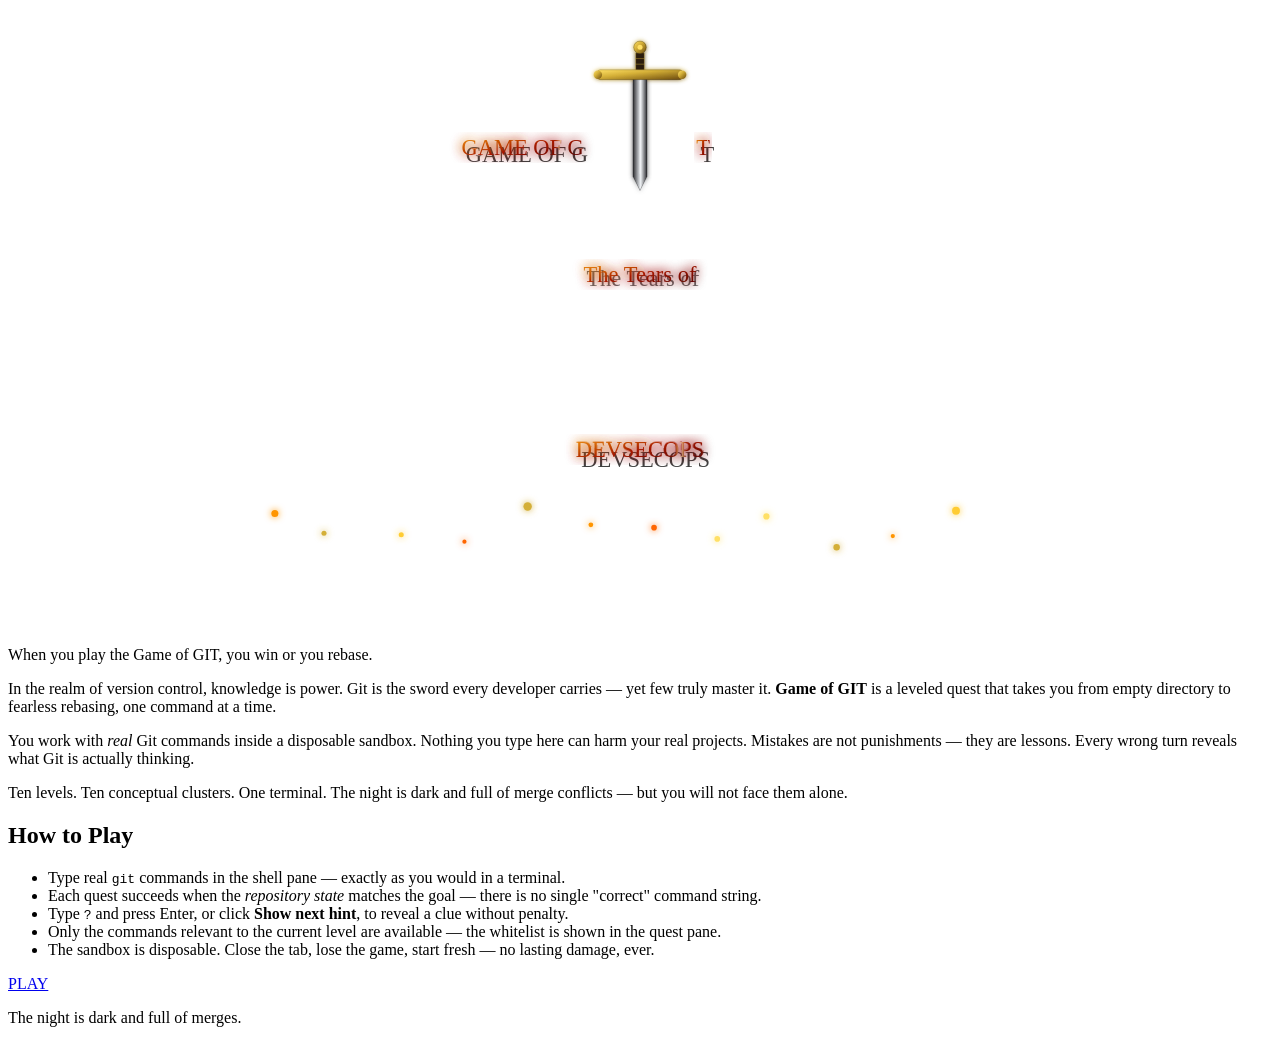
==== gameofgit/web/static/index.html @ 9c35bd3f "feat(web): GoT-style three-tier logo with sword; framed play screen - Rename to "Game of GIT: The Te" ====
<!DOCTYPE html>
<html lang="en">
<head>
    <meta charset="UTF-8">
    <meta name="viewport" content="width=device-width, initial-scale=1.0">
    <title>Game of GIT: The Tears of DevSecOps</title>
    <link href="https://fonts.googleapis.com/css2?family=Cinzel:wght@400;700;900&family=EB+Garamond:ital,wght@0,400;0,600;1,400&display=swap" rel="stylesheet">
    <link rel="stylesheet" href="/static/style.css">
</head>
<body class="home-page">

    <!-- ===================== ANIMATED LOGO ===================== -->
    <header class="hero">
        <div class="logo-container">
            <svg class="logo-svg" viewBox="0 0 900 440" xmlns="http://www.w3.org/2000/svg"
                 aria-label="Game of GIT: The Tears of DevSecOps">
                <defs>
                    <!-- Fire gradient: gold → amber → deep crimson -->
                    <linearGradient id="fireGrad" x1="0%" y1="0%" x2="100%" y2="100%">
                        <stop offset="0%"   stop-color="#ffe066"/>
                        <stop offset="30%"  stop-color="#d4af37"/>
                        <stop offset="65%"  stop-color="#c0392b"/>
                        <stop offset="100%" stop-color="#6b0000"/>
                    </linearGradient>

                    <!-- Animated gradient that shifts over time -->
                    <linearGradient id="fireGradAnim" x1="0%" y1="0%" x2="100%" y2="100%">
                        <stop offset="0%"   stop-color="#ffe066">
                            <animate attributeName="stop-color"
                                values="#ffe066;#ff9500;#d4af37;#ffe066"
                                dur="3s" repeatCount="indefinite"/>
                        </stop>
                        <stop offset="50%"  stop-color="#d4af37">
                            <animate attributeName="stop-color"
                                values="#d4af37;#8b0000;#ff6600;#d4af37"
                                dur="3s" repeatCount="indefinite"/>
                        </stop>
                        <stop offset="100%" stop-color="#6b0000">
                            <animate attributeName="stop-color"
                                values="#6b0000;#3d0000;#8b0000;#6b0000"
                                dur="3s" repeatCount="indefinite"/>
                        </stop>
                    </linearGradient>

                    <!-- Steel gradient for the sword blade -->
                    <linearGradient id="steelGrad" x1="0%" y1="0%" x2="100%" y2="0%">
                        <stop offset="0%"   stop-color="#2a2a2e"/>
                        <stop offset="45%"  stop-color="#cfd2d6"/>
                        <stop offset="55%"  stop-color="#eef1f4"/>
                        <stop offset="100%" stop-color="#2a2a2e"/>
                    </linearGradient>

                    <!-- Gold gradient for the crossguard and pommel -->
                    <linearGradient id="goldHiltGrad" x1="0%" y1="0%" x2="100%" y2="100%">
                        <stop offset="0%"   stop-color="#ffe066"/>
                        <stop offset="40%"  stop-color="#d4af37"/>
                        <stop offset="100%" stop-color="#6b4a0d"/>
                    </linearGradient>

                    <!-- Gold sweep gradient for shimmer (moves across text) -->
                    <linearGradient id="sheenGrad" x1="-50%" y1="0%" x2="50%" y2="0%">
                        <stop offset="0%"   stop-color="rgba(255,224,102,0)"/>
                        <stop offset="45%"  stop-color="rgba(255,224,102,0)"/>
                        <stop offset="50%"  stop-color="rgba(255,255,220,0.85)"/>
                        <stop offset="55%"  stop-color="rgba(255,224,102,0)"/>
                        <stop offset="100%" stop-color="rgba(255,224,102,0)"/>
                        <animate attributeName="x1" values="-50%;150%;-50%" dur="6s" repeatCount="indefinite"/>
                        <animate attributeName="x2" values="50%;250%;50%"   dur="6s" repeatCount="indefinite"/>
                    </linearGradient>

                    <!-- Heat-shimmer displacement filter -->
                    <filter id="heatShimmer" x="-5%" y="-5%" width="110%" height="110%">
                        <feTurbulence type="fractalNoise" baseFrequency="0.02 0.08"
                            numOctaves="2" seed="5" result="noise">
                            <animate attributeName="seed"
                                values="5;8;12;6;5" dur="4s" repeatCount="indefinite"/>
                        </feTurbulence>
                        <feDisplacementMap in="SourceGraphic" in2="noise"
                            scale="3" xChannelSelector="R" yChannelSelector="G"/>
                    </filter>

                    <!-- Glow filter -->
                    <filter id="glow" x="-10%" y="-10%" width="120%" height="120%">
                        <feGaussianBlur stdDeviation="4" result="blur"/>
                        <feMerge>
                            <feMergeNode in="blur"/>
                            <feMergeNode in="blur"/>
                            <feMergeNode in="SourceGraphic"/>
                        </feMerge>
                    </filter>

                    <!-- Strong glow for ember layer -->
                    <filter id="emberGlow" x="-20%" y="-20%" width="140%" height="140%">
                        <feGaussianBlur stdDeviation="2.5" result="blur"/>
                        <feMerge>
                            <feMergeNode in="blur"/>
                            <feMergeNode in="SourceGraphic"/>
                        </feMerge>
                    </filter>

                    <!-- Subtle glow for the sword blade (cold steel glint) -->
                    <filter id="bladeGlint" x="-20%" y="-20%" width="140%" height="140%">
                        <feGaussianBlur stdDeviation="1.5" result="blur"/>
                        <feMerge>
                            <feMergeNode in="blur"/>
                            <feMergeNode in="SourceGraphic"/>
                        </feMerge>
                    </filter>
                </defs>

                <!-- ================ TIER 1: "GAME OF GIT" (with sword replacing I) ================ -->
                <!-- Left half: "GAME OF G" -->
                <text x="450" y="105" text-anchor="end" dx="-40"
                      class="logo-tier-1 logo-shadow"
                      fill="rgba(0,0,0,0.75)"
                      transform="translate(3,5)">GAME OF G</text>
                <text x="450" y="105" text-anchor="end" dx="-40"
                      class="logo-tier-1"
                      fill="url(#fireGradAnim)"
                      filter="url(#glow)">GAME OF G</text>

                <!-- Right half: "T" — placed just right of the sword -->
                <text x="450" y="105" text-anchor="start" dx="40"
                      class="logo-tier-1 logo-shadow"
                      fill="rgba(0,0,0,0.75)"
                      transform="translate(3,5)">T</text>
                <text x="450" y="105" text-anchor="start" dx="40"
                      class="logo-tier-1"
                      fill="url(#fireGradAnim)"
                      filter="url(#glow)">T</text>

                <!-- Sword: stands where the "I" of "GIT" belongs. -->
                <!-- Coordinate system: center ≈ (450, ~70). Sword is ~110px tall. -->
                <g class="sword" transform="translate(450, 70)" filter="url(#bladeGlint)">
                    <!-- Blade (tip pointing down, tapering slightly) -->
                    <path d="M -5 -20 L -5 50 L 0 60 L 5 50 L 5 -20 Z"
                          fill="url(#steelGrad)"
                          stroke="rgba(0,0,0,0.4)" stroke-width="0.5"/>
                    <!-- Fuller (center groove highlight) -->
                    <line x1="0" y1="-18" x2="0" y2="48"
                          stroke="rgba(255,255,255,0.35)" stroke-width="0.8"/>
                    <!-- Crossguard -->
                    <rect x="-30" y="-26" width="60" height="7" rx="1.5"
                          fill="url(#goldHiltGrad)"
                          stroke="rgba(0,0,0,0.3)" stroke-width="0.5"/>
                    <!-- Crossguard tips -->
                    <circle cx="-30" cy="-22.5" r="3" fill="url(#goldHiltGrad)"/>
                    <circle cx="30"  cy="-22.5" r="3" fill="url(#goldHiltGrad)"/>
                    <!-- Grip -->
                    <rect x="-3" y="-38" width="6" height="12" fill="#2b1d0f"
                          stroke="rgba(212,175,55,0.5)" stroke-width="0.4"/>
                    <!-- Grip wrap detail -->
                    <line x1="-3" y1="-34" x2="3" y2="-34" stroke="rgba(212,175,55,0.6)" stroke-width="0.5"/>
                    <line x1="-3" y1="-30" x2="3" y2="-30" stroke="rgba(212,175,55,0.6)" stroke-width="0.5"/>
                    <!-- Pommel -->
                    <circle cx="0" cy="-42" r="4.5" fill="url(#goldHiltGrad)"
                            stroke="rgba(0,0,0,0.4)" stroke-width="0.5"/>
                    <circle cx="0" cy="-42" r="1.8" fill="#ffe066">
                        <animate attributeName="opacity" values="0.7;1;0.7" dur="2.5s" repeatCount="indefinite"/>
                    </circle>
                </g>

                <!-- Shimmer sweep over tier 1 (metallic sheen moving across text) -->
                <text x="450" y="105" text-anchor="end" dx="-40"
                      class="logo-tier-1"
                      fill="url(#sheenGrad)"
                      opacity="0.9">GAME OF G</text>
                <text x="450" y="105" text-anchor="start" dx="40"
                      class="logo-tier-1"
                      fill="url(#sheenGrad)"
                      opacity="0.9">T</text>

                <!-- ================ TIER 2: small italic subtitle ================ -->
                <text x="450" y="195" text-anchor="middle"
                      class="logo-tier-2 logo-shadow"
                      fill="rgba(0,0,0,0.6)"
                      transform="translate(2,3)">The Tears of</text>
                <text x="450" y="195" text-anchor="middle"
                      class="logo-tier-2"
                      fill="url(#fireGradAnim)"
                      filter="url(#glow)">The Tears of</text>

                <!-- ================ TIER 3: "DEVSECOPS" — the weighted base ================ -->
                <text x="450" y="320" text-anchor="middle"
                      class="logo-tier-3 logo-shadow"
                      fill="rgba(0,0,0,0.75)"
                      transform="translate(4,7)">DEVSECOPS</text>

                <!-- Heat-shimmer copy behind -->
                <text x="450" y="320" text-anchor="middle"
                      class="logo-tier-3 logo-shimmer"
                      fill="url(#fireGradAnim)"
                      filter="url(#heatShimmer)"
                      opacity="0.35">DEVSECOPS</text>

                <text x="450" y="320" text-anchor="middle"
                      class="logo-tier-3"
                      fill="url(#fireGradAnim)"
                      filter="url(#glow)">DEVSECOPS</text>

                <!-- Shimmer sweep over tier 3 -->
                <text x="450" y="320" text-anchor="middle"
                      class="logo-tier-3"
                      fill="url(#sheenGrad)"
                      opacity="0.9">DEVSECOPS</text>

                <!-- Decorative rules above and below the subtitle -->
                <line x1="180" y1="170" x2="720" y2="170"
                      stroke="url(#fireGrad)" stroke-width="1" opacity="0.5"
                      class="logo-rule"/>
                <line x1="180" y1="220" x2="720" y2="220"
                      stroke="url(#fireGrad)" stroke-width="1" opacity="0.5"
                      class="logo-rule"/>

                <!-- Ember particles (rising from the bottom of DEVSECOPS) -->
                <g class="embers" filter="url(#emberGlow)">
                    <circle class="ember ember-1"  cx="190" cy="360" r="2.5" fill="#ff9500"/>
                    <circle class="ember ember-2"  cx="280" cy="375" r="1.8" fill="#ffcc33"/>
                    <circle class="ember ember-3"  cx="370" cy="355" r="3"   fill="#d4af37"/>
                    <circle class="ember ember-4"  cx="460" cy="370" r="2"   fill="#ff6600"/>
                    <circle class="ember ember-5"  cx="540" cy="362" r="2.2" fill="#ffe066"/>
                    <circle class="ember ember-6"  cx="630" cy="376" r="1.5" fill="#ff9500"/>
                    <circle class="ember ember-7"  cx="225" cy="374" r="1.8" fill="#d4af37"/>
                    <circle class="ember ember-8"  cx="675" cy="358" r="2.8" fill="#ffcc33"/>
                    <circle class="ember ember-9"  cx="325" cy="380" r="1.5" fill="#ff6600"/>
                    <circle class="ember ember-10" cx="505" cy="378" r="2"   fill="#ffe066"/>
                    <circle class="ember ember-11" cx="415" cy="368" r="1.7" fill="#ff9500"/>
                    <circle class="ember ember-12" cx="590" cy="384" r="2.3" fill="#d4af37"/>
                </g>
            </svg>
        </div>

        <p class="tagline">When you play the Game of GIT, you win or you rebase.</p>
    </header>

    <!-- ===================== DESCRIPTION ===================== -->
    <main>
        <section class="description">
            <p>
                In the realm of version control, knowledge is power. Git is the sword every
                developer carries — yet few truly master it. <strong>Game of GIT</strong> is
                a leveled quest that takes you from empty directory to fearless
                rebasing, one command at a time.
            </p>
            <p>
                You work with <em>real</em> Git commands inside a disposable sandbox.
                Nothing you type here can harm your real projects. Mistakes are not
                punishments — they are lessons. Every wrong turn reveals what Git
                is actually thinking.
            </p>
            <p>
                Ten levels. Ten conceptual clusters. One terminal. The night is dark
                and full of merge conflicts — but you will not face them alone.
            </p>
        </section>

        <!-- ===================== HOW TO PLAY ===================== -->
        <section class="how-to-play">
            <h2>How to Play</h2>
            <ul>
                <li>Type real <code>git</code> commands in the shell pane — exactly as
                    you would in a terminal.</li>
                <li>Each quest succeeds when the <em>repository state</em> matches the
                    goal — there is no single "correct" command string.</li>
                <li>Type <code>?</code> and press Enter, or click <strong>Show next
                    hint</strong>, to reveal a clue without penalty.</li>
                <li>Only the commands relevant to the current level are available —
                    the whitelist is shown in the quest pane.</li>
                <li>The sandbox is disposable. Close the tab, lose the game, start fresh —
                    no lasting damage, ever.</li>
            </ul>
        </section>

        <!-- ===================== PLAY BUTTON ===================== -->
        <div class="play-button-wrap">
            <a href="/play" class="play-button">PLAY</a>
        </div>

        <!-- ===================== FOOTER ===================== -->
        <footer class="site-footer">
            <p>The night is dark and full of merges.</p>
        </footer>
    </main>

</body>
</html>
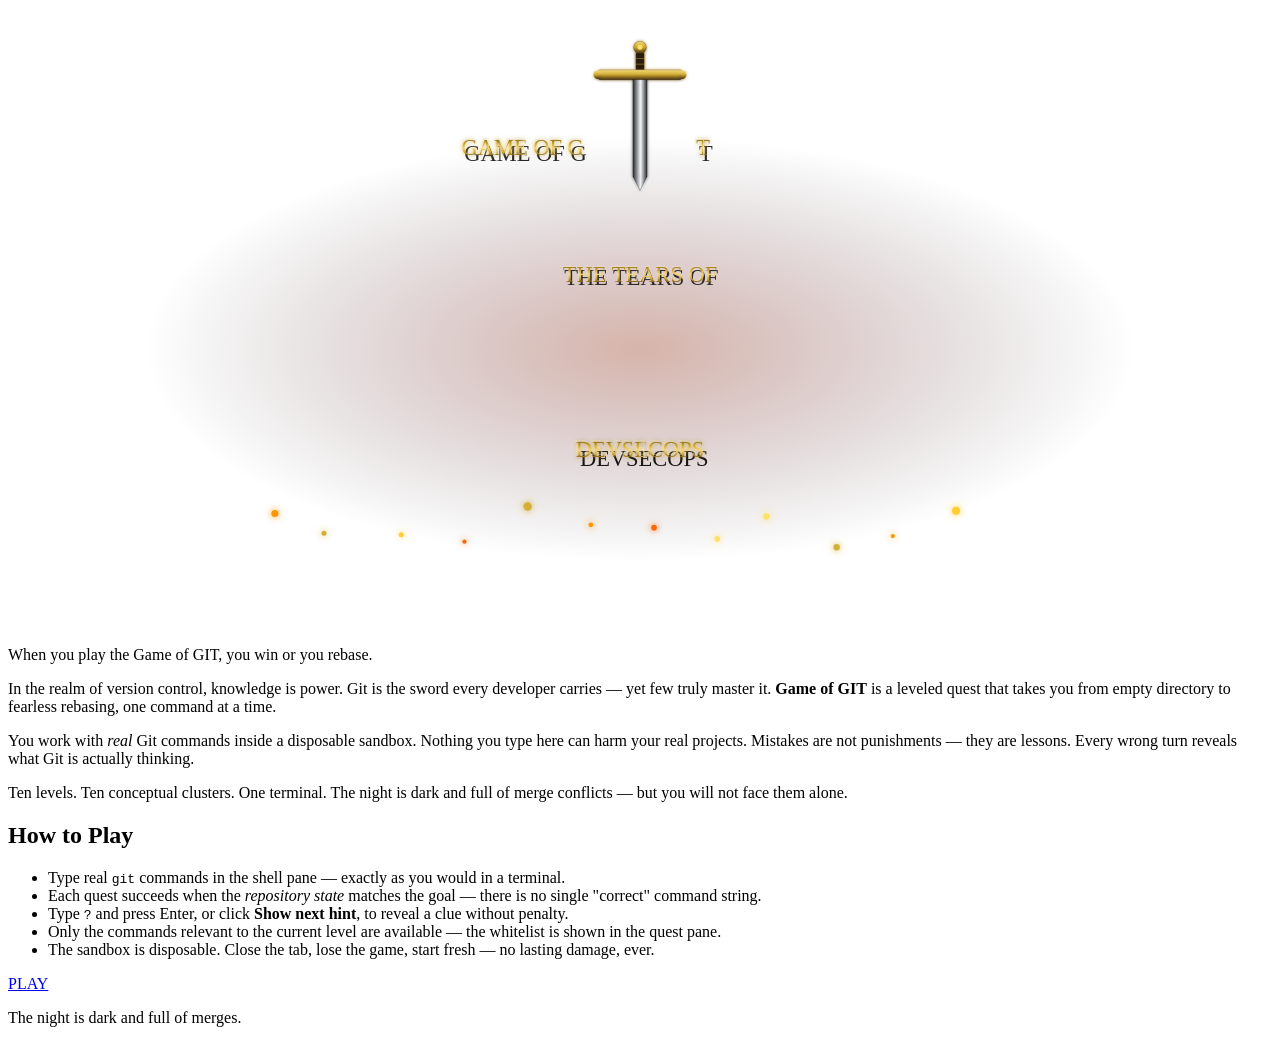
==== commit f9272a59: "feat(web): /exit command, embossed GoT logo, no-cache for dev edits - Shell intercepts /exit before " ====
--- a/gameofgit/web/static/index.html
+++ b/gameofgit/web/static/index.html
@@ -5,7 +5,7 @@
     <meta name="viewport" content="width=device-width, initial-scale=1.0">
     <title>Game of GIT: The Tears of DevSecOps</title>
     <link href="https://fonts.googleapis.com/css2?family=Cinzel:wght@400;700;900&family=EB+Garamond:ital,wght@0,400;0,600;1,400&display=swap" rel="stylesheet">
-    <link rel="stylesheet" href="/static/style.css">
+    <link rel="stylesheet" href="/static/style.css?v=3">
 </head>
 <body class="home-page">
 
@@ -15,31 +15,23 @@
             <svg class="logo-svg" viewBox="0 0 900 440" xmlns="http://www.w3.org/2000/svg"
                  aria-label="Game of GIT: The Tears of DevSecOps">
                 <defs>
-                    <!-- Fire gradient: gold → amber → deep crimson -->
-                    <linearGradient id="fireGrad" x1="0%" y1="0%" x2="100%" y2="100%">
-                        <stop offset="0%"   stop-color="#ffe066"/>
-                        <stop offset="30%"  stop-color="#d4af37"/>
-                        <stop offset="65%"  stop-color="#c0392b"/>
-                        <stop offset="100%" stop-color="#6b0000"/>
-                    </linearGradient>
-
-                    <!-- Animated gradient that shifts over time -->
-                    <linearGradient id="fireGradAnim" x1="0%" y1="0%" x2="100%" y2="100%">
-                        <stop offset="0%"   stop-color="#ffe066">
-                            <animate attributeName="stop-color"
-                                values="#ffe066;#ff9500;#d4af37;#ffe066"
-                                dur="3s" repeatCount="indefinite"/>
-                        </stop>
-                        <stop offset="50%"  stop-color="#d4af37">
-                            <animate attributeName="stop-color"
-                                values="#d4af37;#8b0000;#ff6600;#d4af37"
-                                dur="3s" repeatCount="indefinite"/>
-                        </stop>
-                        <stop offset="100%" stop-color="#6b0000">
-                            <animate attributeName="stop-color"
-                                values="#6b0000;#3d0000;#8b0000;#6b0000"
-                                dur="3s" repeatCount="indefinite"/>
-                        </stop>
+                    <!-- GoT-style embossed metal gradient (vertical: dark → bright → dark).
+                         Simulates directional light striking carved metal. Static, not animated. -->
+                    <linearGradient id="embossGrad" x1="0%" y1="0%" x2="0%" y2="100%">
+                        <stop offset="0%"   stop-color="#6b4a0d"/>
+                        <stop offset="15%"  stop-color="#8b6914"/>
+                        <stop offset="35%"  stop-color="#d4af37"/>
+                        <stop offset="50%"  stop-color="#f4d77e"/>
+                        <stop offset="65%"  stop-color="#d4af37"/>
+                        <stop offset="85%"  stop-color="#6b4a0d"/>
+                        <stop offset="100%" stop-color="#3a2605"/>
+                    </linearGradient>
+
+                    <!-- Fire gradient for decorative rules only -->
+                    <linearGradient id="fireGrad" x1="0%" y1="0%" x2="100%" y2="0%">
+                        <stop offset="0%"   stop-color="rgba(212,175,55,0)"/>
+                        <stop offset="50%"  stop-color="#d4af37"/>
+                        <stop offset="100%" stop-color="rgba(212,175,55,0)"/>
                     </linearGradient>
 
                     <!-- Steel gradient for the sword blade -->
@@ -50,46 +42,41 @@
                         <stop offset="100%" stop-color="#2a2a2e"/>
                     </linearGradient>
 
-                    <!-- Gold gradient for the crossguard and pommel -->
-                    <linearGradient id="goldHiltGrad" x1="0%" y1="0%" x2="100%" y2="100%">
-                        <stop offset="0%"   stop-color="#ffe066"/>
-                        <stop offset="40%"  stop-color="#d4af37"/>
-                        <stop offset="100%" stop-color="#6b4a0d"/>
-                    </linearGradient>
-
-                    <!-- Gold sweep gradient for shimmer (moves across text) -->
+                    <!-- Gold gradient for the crossguard and pommel (vertical emboss) -->
+                    <linearGradient id="goldHiltGrad" x1="0%" y1="0%" x2="0%" y2="100%">
+                        <stop offset="0%"   stop-color="#f4d77e"/>
+                        <stop offset="45%"  stop-color="#d4af37"/>
+                        <stop offset="100%" stop-color="#4a3208"/>
+                    </linearGradient>
+
+                    <!-- Gold sheen sweep — slow specular glint across the text -->
                     <linearGradient id="sheenGrad" x1="-50%" y1="0%" x2="50%" y2="0%">
-                        <stop offset="0%"   stop-color="rgba(255,224,102,0)"/>
-                        <stop offset="45%"  stop-color="rgba(255,224,102,0)"/>
-                        <stop offset="50%"  stop-color="rgba(255,255,220,0.85)"/>
-                        <stop offset="55%"  stop-color="rgba(255,224,102,0)"/>
-                        <stop offset="100%" stop-color="rgba(255,224,102,0)"/>
-                        <animate attributeName="x1" values="-50%;150%;-50%" dur="6s" repeatCount="indefinite"/>
-                        <animate attributeName="x2" values="50%;250%;50%"   dur="6s" repeatCount="indefinite"/>
-                    </linearGradient>
-
-                    <!-- Heat-shimmer displacement filter -->
-                    <filter id="heatShimmer" x="-5%" y="-5%" width="110%" height="110%">
-                        <feTurbulence type="fractalNoise" baseFrequency="0.02 0.08"
-                            numOctaves="2" seed="5" result="noise">
-                            <animate attributeName="seed"
-                                values="5;8;12;6;5" dur="4s" repeatCount="indefinite"/>
-                        </feTurbulence>
-                        <feDisplacementMap in="SourceGraphic" in2="noise"
-                            scale="3" xChannelSelector="R" yChannelSelector="G"/>
-                    </filter>
-
-                    <!-- Glow filter -->
+                        <stop offset="0%"   stop-color="rgba(255,255,220,0)"/>
+                        <stop offset="45%"  stop-color="rgba(255,255,220,0)"/>
+                        <stop offset="50%"  stop-color="rgba(255,255,240,0.7)"/>
+                        <stop offset="55%"  stop-color="rgba(255,255,220,0)"/>
+                        <stop offset="100%" stop-color="rgba(255,255,220,0)"/>
+                        <animate attributeName="x1" values="-50%;150%;-50%" dur="9s" repeatCount="indefinite"/>
+                        <animate attributeName="x2" values="50%;250%;50%"   dur="9s" repeatCount="indefinite"/>
+                    </linearGradient>
+
+                    <!-- Firelit radial glow behind the logo group -->
+                    <radialGradient id="firelitBackdrop" cx="50%" cy="55%" r="60%">
+                        <stop offset="0%"  stop-color="rgba(139, 40, 10, 0.35)"/>
+                        <stop offset="35%" stop-color="rgba(92, 26, 27, 0.18)"/>
+                        <stop offset="70%" stop-color="rgba(20, 17, 12, 0)"/>
+                    </radialGradient>
+
+                    <!-- Subtle tight glow — halo around letters, not flicker -->
                     <filter id="glow" x="-10%" y="-10%" width="120%" height="120%">
-                        <feGaussianBlur stdDeviation="4" result="blur"/>
+                        <feGaussianBlur stdDeviation="2" result="blur"/>
                         <feMerge>
-                            <feMergeNode in="blur"/>
                             <feMergeNode in="blur"/>
                             <feMergeNode in="SourceGraphic"/>
                         </feMerge>
                     </filter>
 
-                    <!-- Strong glow for ember layer -->
+                    <!-- Ember glow -->
                     <filter id="emberGlow" x="-20%" y="-20%" width="140%" height="140%">
                         <feGaussianBlur stdDeviation="2.5" result="blur"/>
                         <feMerge>
@@ -100,7 +87,7 @@
 
                     <!-- Subtle glow for the sword blade (cold steel glint) -->
                     <filter id="bladeGlint" x="-20%" y="-20%" width="140%" height="140%">
-                        <feGaussianBlur stdDeviation="1.5" result="blur"/>
+                        <feGaussianBlur stdDeviation="1.2" result="blur"/>
                         <feMerge>
                             <feMergeNode in="blur"/>
                             <feMergeNode in="SourceGraphic"/>
@@ -108,25 +95,41 @@
                     </filter>
                 </defs>
 
-                <!-- ================ TIER 1: "GAME OF GIT" (with sword replacing I) ================ -->
+                <!-- ================ FIRELIT BACKDROP ================ -->
+                <ellipse cx="450" cy="225" rx="420" ry="180" fill="url(#firelitBackdrop)"/>
+
+                <!-- ================ TIER 1: "GAME OF GIT" (with sword replacing I) ================
+                     Each half is rendered in three passes to simulate engraved metal:
+                       (a) dark shadow offset down-right    — "pressed into stone" depression
+                       (b) bright highlight offset up-left  — rim lit by overhead firelight
+                       (c) main fill with vertical emboss gradient
+                     All three tiers use the same technique. No color animation — static metal. -->
                 <!-- Left half: "GAME OF G" -->
                 <text x="450" y="105" text-anchor="end" dx="-40"
-                      class="logo-tier-1 logo-shadow"
-                      fill="rgba(0,0,0,0.75)"
-                      transform="translate(3,5)">GAME OF G</text>
-                <text x="450" y="105" text-anchor="end" dx="-40"
-                      class="logo-tier-1"
-                      fill="url(#fireGradAnim)"
+                      class="logo-tier-1"
+                      fill="rgba(0,0,0,0.85)"
+                      transform="translate(2,4)">GAME OF G</text>
+                <text x="450" y="105" text-anchor="end" dx="-40"
+                      class="logo-tier-1"
+                      fill="rgba(255,240,180,0.35)"
+                      transform="translate(-1,-1)">GAME OF G</text>
+                <text x="450" y="105" text-anchor="end" dx="-40"
+                      class="logo-tier-1"
+                      fill="url(#embossGrad)"
                       filter="url(#glow)">GAME OF G</text>
 
                 <!-- Right half: "T" — placed just right of the sword -->
                 <text x="450" y="105" text-anchor="start" dx="40"
-                      class="logo-tier-1 logo-shadow"
-                      fill="rgba(0,0,0,0.75)"
-                      transform="translate(3,5)">T</text>
-                <text x="450" y="105" text-anchor="start" dx="40"
-                      class="logo-tier-1"
-                      fill="url(#fireGradAnim)"
+                      class="logo-tier-1"
+                      fill="rgba(0,0,0,0.85)"
+                      transform="translate(2,4)">T</text>
+                <text x="450" y="105" text-anchor="start" dx="40"
+                      class="logo-tier-1"
+                      fill="rgba(255,240,180,0.35)"
+                      transform="translate(-1,-1)">T</text>
+                <text x="450" y="105" text-anchor="start" dx="40"
+                      class="logo-tier-1"
+                      fill="url(#embossGrad)"
                       filter="url(#glow)">T</text>
 
                 <!-- Sword: stands where the "I" of "GIT" belongs. -->
@@ -170,39 +173,38 @@
                       fill="url(#sheenGrad)"
                       opacity="0.9">T</text>
 
-                <!-- ================ TIER 2: small italic subtitle ================ -->
-                <text x="450" y="195" text-anchor="middle"
-                      class="logo-tier-2 logo-shadow"
-                      fill="rgba(0,0,0,0.6)"
-                      transform="translate(2,3)">The Tears of</text>
+                <!-- ================ TIER 2: small uppercase subtitle (same emboss style) ================ -->
                 <text x="450" y="195" text-anchor="middle"
                       class="logo-tier-2"
-                      fill="url(#fireGradAnim)"
-                      filter="url(#glow)">The Tears of</text>
-
-                <!-- ================ TIER 3: "DEVSECOPS" — the weighted base ================ -->
-                <text x="450" y="320" text-anchor="middle"
-                      class="logo-tier-3 logo-shadow"
-                      fill="rgba(0,0,0,0.75)"
-                      transform="translate(4,7)">DEVSECOPS</text>
-
-                <!-- Heat-shimmer copy behind -->
-                <text x="450" y="320" text-anchor="middle"
-                      class="logo-tier-3 logo-shimmer"
-                      fill="url(#fireGradAnim)"
-                      filter="url(#heatShimmer)"
-                      opacity="0.35">DEVSECOPS</text>
-
-                <text x="450" y="320" text-anchor="middle"
-                      class="logo-tier-3"
-                      fill="url(#fireGradAnim)"
+                      fill="rgba(0,0,0,0.8)"
+                      transform="translate(1,2)">THE TEARS OF</text>
+                <text x="450" y="195" text-anchor="middle"
+                      class="logo-tier-2"
+                      fill="rgba(255,240,180,0.3)"
+                      transform="translate(-0.5,-0.5)">THE TEARS OF</text>
+                <text x="450" y="195" text-anchor="middle"
+                      class="logo-tier-2"
+                      fill="url(#embossGrad)">THE TEARS OF</text>
+
+                <!-- ================ TIER 3: "DEVSECOPS" — the weighted base (emboss + sheen) ================ -->
+                <text x="450" y="320" text-anchor="middle"
+                      class="logo-tier-3"
+                      fill="rgba(0,0,0,0.9)"
+                      transform="translate(3,6)">DEVSECOPS</text>
+                <text x="450" y="320" text-anchor="middle"
+                      class="logo-tier-3"
+                      fill="rgba(255,240,180,0.4)"
+                      transform="translate(-1.5,-1.5)">DEVSECOPS</text>
+                <text x="450" y="320" text-anchor="middle"
+                      class="logo-tier-3"
+                      fill="url(#embossGrad)"
                       filter="url(#glow)">DEVSECOPS</text>
 
-                <!-- Shimmer sweep over tier 3 -->
+                <!-- Sheen sweep over tier 3 (subtle specular highlight moving across) -->
                 <text x="450" y="320" text-anchor="middle"
                       class="logo-tier-3"
                       fill="url(#sheenGrad)"
-                      opacity="0.9">DEVSECOPS</text>
+                      opacity="0.75">DEVSECOPS</text>
 
                 <!-- Decorative rules above and below the subtitle -->
                 <line x1="180" y1="170" x2="720" y2="170"
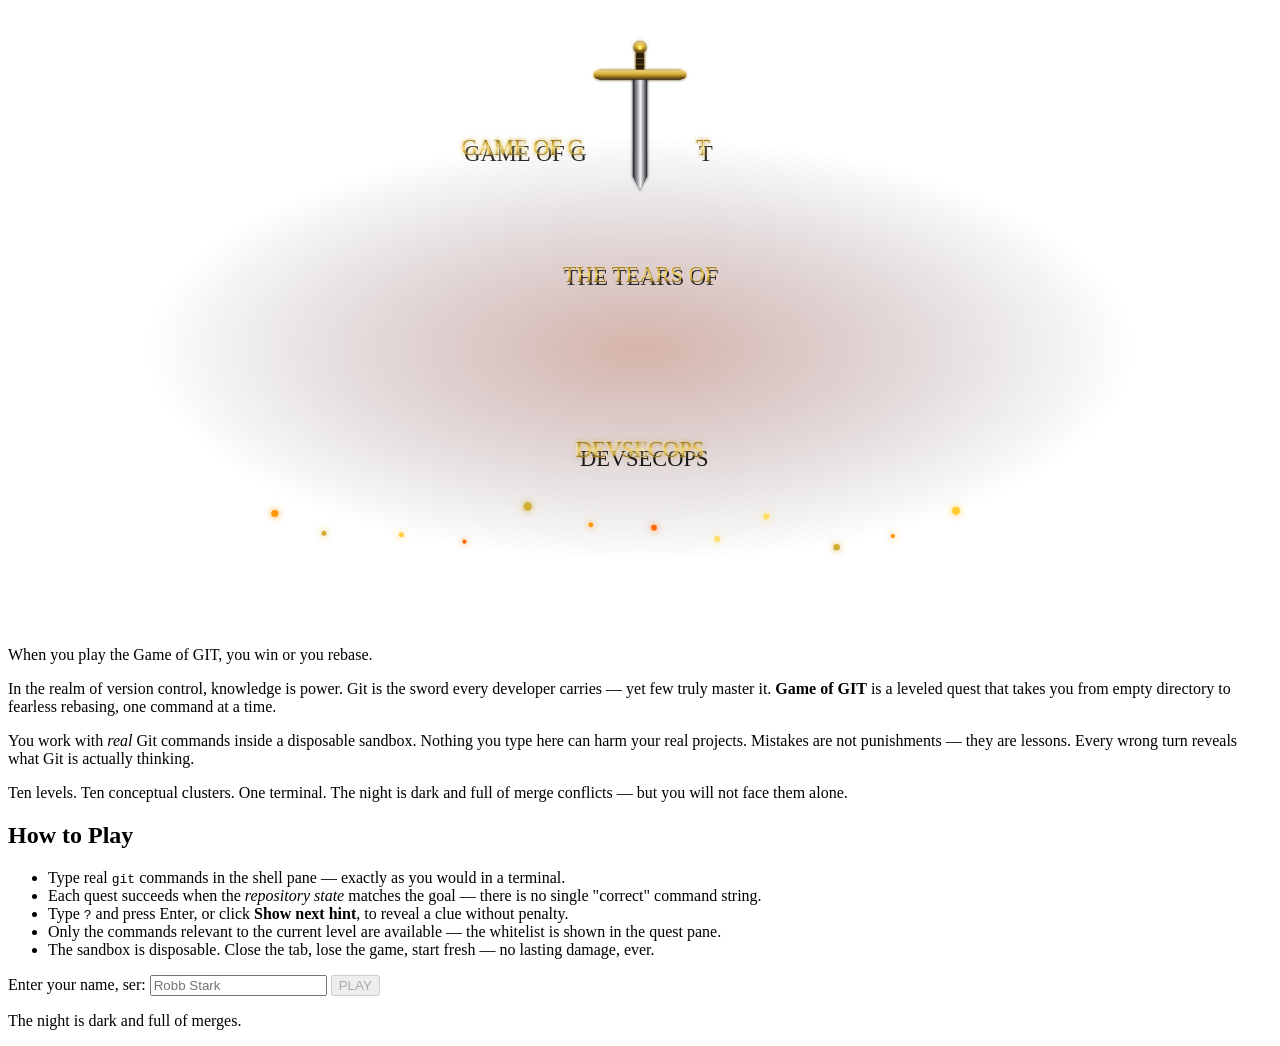
==== commit a0a9d50a: "web(ui): home page name input gates PLAY button; loads/creates profile Co-Authored-By: Claude Opus 4" ====
--- a/gameofgit/web/static/index.html
+++ b/gameofgit/web/static/index.html
@@ -5,7 +5,7 @@
     <meta name="viewport" content="width=device-width, initial-scale=1.0">
     <title>Game of GIT: The Tears of DevSecOps</title>
     <link href="https://fonts.googleapis.com/css2?family=Cinzel:wght@400;700;900&family=EB+Garamond:ital,wght@0,400;0,600;1,400&display=swap" rel="stylesheet">
-    <link rel="stylesheet" href="/static/style.css?v=3">
+    <link rel="stylesheet" href="/static/style.css?v=4">
 </head>
 <body class="home-page">
 
@@ -273,10 +273,82 @@
             </ul>
         </section>
 
-        <!-- ===================== PLAY BUTTON ===================== -->
-        <div class="play-button-wrap">
-            <a href="/play" class="play-button">PLAY</a>
+        <!-- ===================== PLAY GATE (name input) ===================== -->
+        <div class="play-gate">
+            <label for="player-name" class="name-label">Enter your name, ser:</label>
+            <input
+                id="player-name"
+                class="name-input"
+                type="text"
+                maxlength="40"
+                autocomplete="off"
+                autocorrect="off"
+                autocapitalize="words"
+                spellcheck="false"
+                placeholder="Robb Stark"
+            />
+            <button id="play-btn" class="play-btn" type="button" disabled>PLAY</button>
+            <p id="play-greeting" class="play-greeting hidden"></p>
         </div>
+
+        <script>
+        (function() {
+            var input = document.getElementById("player-name");
+            var btn = document.getElementById("play-btn");
+            var greet = document.getElementById("play-greeting");
+
+            // Prefill from localStorage
+            var cached = localStorage.getItem("gog.playerName");
+            if (cached) input.value = cached;
+            btn.disabled = input.value.trim().length === 0;
+
+            input.addEventListener("input", function() {
+                btn.disabled = input.value.trim().length === 0;
+            });
+
+            btn.addEventListener("click", async function() {
+                var name = input.value.trim();
+                if (!name) return;
+                btn.disabled = true;
+                try {
+                    var res = await fetch("/api/player", {
+                        method: "POST",
+                        headers: { "Content-Type": "application/json" },
+                        body: JSON.stringify({ name: name }),
+                    });
+                    if (!res.ok) {
+                        var txt = await res.text().catch(function() { return ""; });
+                        greet.textContent = "The maesters could not write that name.";
+                        greet.classList.remove("hidden");
+                        btn.disabled = false;
+                        return;
+                    }
+                    var player = await res.json();
+                    localStorage.setItem("gog.playerName", name);
+                    localStorage.setItem("gog.playerSlug", slugify(name));
+                    if (player.xp > 0) {
+                        greet.textContent =
+                            "Welcome back, " + player.name + " — Tier: " +
+                            player.tier + ", " + player.xp + " XP";
+                        greet.classList.remove("hidden");
+                        setTimeout(function() {
+                            window.location.href = "/play";
+                        }, 1500);
+                    } else {
+                        window.location.href = "/play";
+                    }
+                } catch (err) {
+                    greet.textContent = "The scribes dropped their quill. Try again.";
+                    greet.classList.remove("hidden");
+                    btn.disabled = false;
+                }
+            });
+
+            function slugify(s) {
+                return s.trim().toLowerCase().replace(/[^a-z0-9_]+/g, "_").replace(/^_+|_+$/g, "");
+            }
+        })();
+        </script>
 
         <!-- ===================== FOOTER ===================== -->
         <footer class="site-footer">
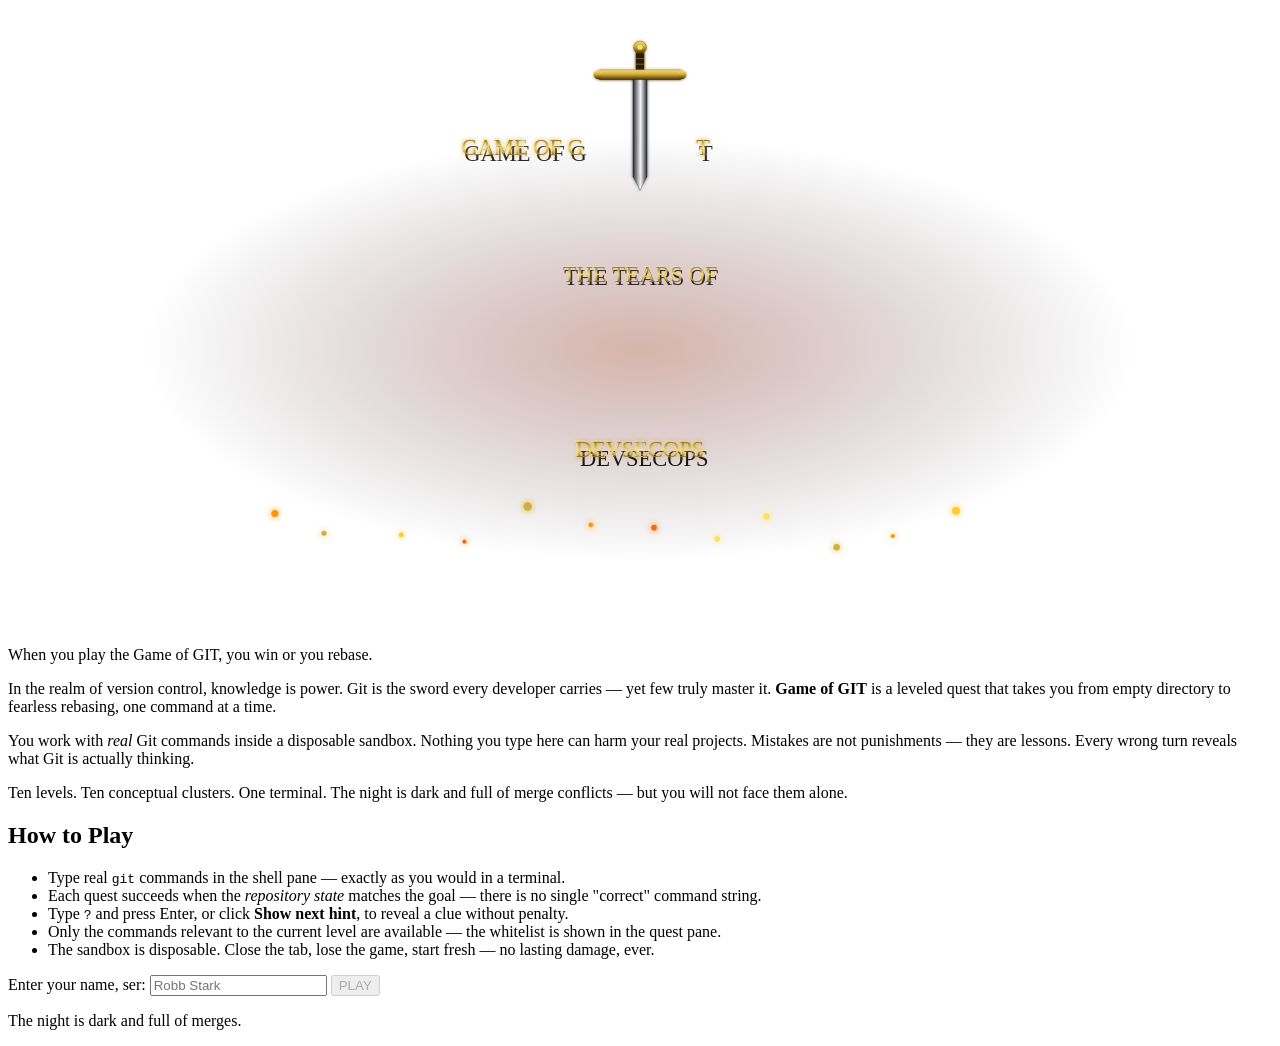
==== commit 39d1652d: "fix(player): fold non-ASCII Latin names to ASCII in slugify Previously slugify('Łukasz') returned 'u" ====
--- a/gameofgit/web/static/index.html
+++ b/gameofgit/web/static/index.html
@@ -344,8 +344,27 @@
                 }
             });
 
+            // Must produce the SAME slug as gameofgit.player.store.slugify.
+            // Stroked / ligature letters that NFKD won't decompose.
+            var FOLD_MAP = {
+                "ł": "l", "Ł": "l",
+                "đ": "d", "Đ": "d",
+                "ø": "o", "Ø": "o",
+                "æ": "ae", "Æ": "ae",
+                "œ": "oe", "Œ": "oe",
+                "ß": "ss"
+            };
+            function foldToAscii(s) {
+                // NFD decomposes "ó" -> "o" + combining acute; strip the marks.
+                var decomposed = s.normalize("NFD").replace(/\p{M}/gu, "");
+                return decomposed.replace(/[\u0100-\u024F\u00C0-\u00FF]/g, function(ch) {
+                    return Object.prototype.hasOwnProperty.call(FOLD_MAP, ch) ? FOLD_MAP[ch] : ch;
+                });
+            }
             function slugify(s) {
-                return s.trim().toLowerCase().replace(/[^a-z0-9_]+/g, "_").replace(/^_+|_+$/g, "");
+                return foldToAscii(s.trim()).toLowerCase()
+                    .replace(/[^a-z0-9_]+/g, "_")
+                    .replace(/^_+|_+$/g, "");
             }
         })();
         </script>
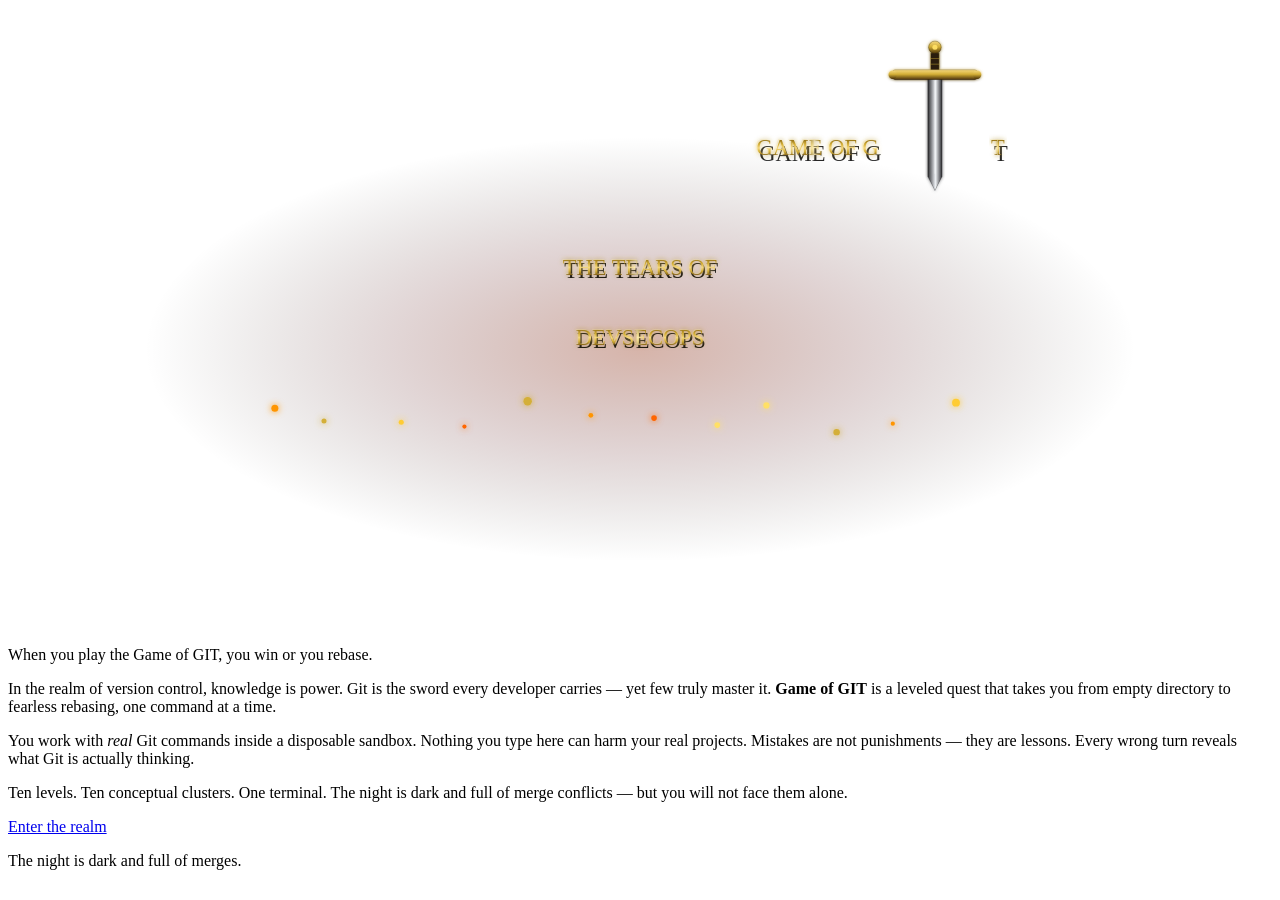
==== commit c710ef2e: "web(ui): split home into landing + start page; rework logo proportions - / now shows hero logo, tagl" ====
--- a/gameofgit/web/static/index.html
+++ b/gameofgit/web/static/index.html
@@ -5,7 +5,7 @@
     <meta name="viewport" content="width=device-width, initial-scale=1.0">
     <title>Game of GIT: The Tears of DevSecOps</title>
     <link href="https://fonts.googleapis.com/css2?family=Cinzel:wght@400;700;900&family=EB+Garamond:ital,wght@0,400;0,600;1,400&display=swap" rel="stylesheet">
-    <link rel="stylesheet" href="/static/style.css?v=4">
+    <link rel="stylesheet" href="/static/style.css?v=11">
 </head>
 <body class="home-page">
 
@@ -103,131 +103,141 @@
                        (a) dark shadow offset down-right    — "pressed into stone" depression
                        (b) bright highlight offset up-left  — rim lit by overhead firelight
                        (c) main fill with vertical emboss gradient
-                     All three tiers use the same technique. No color animation — static metal. -->
-                <!-- Left half: "GAME OF G" -->
-                <text x="450" y="105" text-anchor="end" dx="-40"
-                      class="logo-tier-1"
-                      fill="rgba(0,0,0,0.85)"
-                      transform="translate(2,4)">GAME OF G</text>
-                <text x="450" y="105" text-anchor="end" dx="-40"
-                      class="logo-tier-1"
+                     The whole tier is wrapped in a translate so the lopsided "GAME OF G"
+                     (9 glyphs) and "T" (1 glyph) halves read as one centred wordmark. -->
+                <g class="tier-1-wrap" transform="translate(210,0)">
+                    <!-- Left half: "GAME OF G" -->
+                    <text x="450" y="105" text-anchor="end" dx="-40"
+                          class="logo-tier-1"
+                          fill="rgba(0,0,0,0.85)"
+                          transform="translate(2,4)">GAME OF G</text>
+                    <text x="450" y="105" text-anchor="end" dx="-40"
+                          class="logo-tier-1"
+                          fill="rgba(255,240,180,0.35)"
+                          transform="translate(-1,-1)">GAME OF G</text>
+                    <text x="450" y="105" text-anchor="end" dx="-40"
+                          class="logo-tier-1"
+                          fill="url(#embossGrad)"
+                          filter="url(#glow)">GAME OF G</text>
+
+                    <!-- Right half: "T" — placed just right of the sword -->
+                    <text x="450" y="105" text-anchor="start" dx="40"
+                          class="logo-tier-1"
+                          fill="rgba(0,0,0,0.85)"
+                          transform="translate(2,4)">T</text>
+                    <text x="450" y="105" text-anchor="start" dx="40"
+                          class="logo-tier-1"
+                          fill="rgba(255,240,180,0.35)"
+                          transform="translate(-1,-1)">T</text>
+                    <text x="450" y="105" text-anchor="start" dx="40"
+                          class="logo-tier-1"
+                          fill="url(#embossGrad)"
+                          filter="url(#glow)">T</text>
+
+                    <!-- Sword: stands where the "I" of "GIT" belongs. -->
+                    <!-- Local center (450, 70); wrap shifts effective position to (660, 70). -->
+                    <g class="sword" transform="translate(450, 70)" filter="url(#bladeGlint)">
+                        <!-- Blade (tip pointing down, tapering slightly) -->
+                        <path d="M -5 -20 L -5 50 L 0 60 L 5 50 L 5 -20 Z"
+                              fill="url(#steelGrad)"
+                              stroke="rgba(0,0,0,0.4)" stroke-width="0.5"/>
+                        <!-- Fuller (center groove highlight) -->
+                        <line x1="0" y1="-18" x2="0" y2="48"
+                              stroke="rgba(255,255,255,0.35)" stroke-width="0.8"/>
+                        <!-- Crossguard -->
+                        <rect x="-30" y="-26" width="60" height="7" rx="1.5"
+                              fill="url(#goldHiltGrad)"
+                              stroke="rgba(0,0,0,0.3)" stroke-width="0.5"/>
+                        <!-- Crossguard tips -->
+                        <circle cx="-30" cy="-22.5" r="3" fill="url(#goldHiltGrad)"/>
+                        <circle cx="30"  cy="-22.5" r="3" fill="url(#goldHiltGrad)"/>
+                        <!-- Grip -->
+                        <rect x="-3" y="-38" width="6" height="12" fill="#2b1d0f"
+                              stroke="rgba(212,175,55,0.5)" stroke-width="0.4"/>
+                        <!-- Grip wrap detail -->
+                        <line x1="-3" y1="-34" x2="3" y2="-34" stroke="rgba(212,175,55,0.6)" stroke-width="0.5"/>
+                        <line x1="-3" y1="-30" x2="3" y2="-30" stroke="rgba(212,175,55,0.6)" stroke-width="0.5"/>
+                        <!-- Pommel -->
+                        <circle cx="0" cy="-42" r="4.5" fill="url(#goldHiltGrad)"
+                                stroke="rgba(0,0,0,0.4)" stroke-width="0.5"/>
+                        <circle cx="0" cy="-42" r="1.8" fill="#ffe066">
+                            <animate attributeName="opacity" values="0.7;1;0.7" dur="2.5s" repeatCount="indefinite"/>
+                        </circle>
+                    </g>
+
+                    <!-- Shimmer sweep over tier 1 (metallic sheen moving across text) -->
+                    <text x="450" y="105" text-anchor="end" dx="-40"
+                          class="logo-tier-1"
+                          fill="url(#sheenGrad)"
+                          opacity="0.9">GAME OF G</text>
+                    <text x="450" y="105" text-anchor="start" dx="40"
+                          class="logo-tier-1"
+                          fill="url(#sheenGrad)"
+                          opacity="0.9">T</text>
+                </g>
+
+                <!-- ================ TIER 2: "THE TEARS OF" (40px — half the previous size) ================ -->
+                <text x="450" y="190" text-anchor="middle"
+                      class="logo-tier-2"
+                      fill="rgba(0,0,0,0.9)"
+                      transform="translate(1,2)">THE TEARS OF</text>
+                <text x="450" y="190" text-anchor="middle"
+                      class="logo-tier-2"
                       fill="rgba(255,240,180,0.35)"
-                      transform="translate(-1,-1)">GAME OF G</text>
-                <text x="450" y="105" text-anchor="end" dx="-40"
-                      class="logo-tier-1"
+                      transform="translate(-0.5,-0.5)">THE TEARS OF</text>
+                <text x="450" y="190" text-anchor="middle"
+                      class="logo-tier-2"
                       fill="url(#embossGrad)"
-                      filter="url(#glow)">GAME OF G</text>
-
-                <!-- Right half: "T" — placed just right of the sword -->
-                <text x="450" y="105" text-anchor="start" dx="40"
-                      class="logo-tier-1"
-                      fill="rgba(0,0,0,0.85)"
-                      transform="translate(2,4)">T</text>
-                <text x="450" y="105" text-anchor="start" dx="40"
-                      class="logo-tier-1"
+                      filter="url(#glow)">THE TEARS OF</text>
+
+                <!-- Sheen sweep over tier 2 (matches tier 3) -->
+                <text x="450" y="190" text-anchor="middle"
+                      class="logo-tier-2"
+                      fill="url(#sheenGrad)"
+                      opacity="0.75">THE TEARS OF</text>
+
+                <!-- ================ TIER 3: "DEVSECOPS" (40px — same size as TIER 2) ================ -->
+                <text x="450" y="240" text-anchor="middle"
+                      class="logo-tier-3"
+                      fill="rgba(0,0,0,0.9)"
+                      transform="translate(1,2)">DEVSECOPS</text>
+                <text x="450" y="240" text-anchor="middle"
+                      class="logo-tier-3"
                       fill="rgba(255,240,180,0.35)"
-                      transform="translate(-1,-1)">T</text>
-                <text x="450" y="105" text-anchor="start" dx="40"
-                      class="logo-tier-1"
-                      fill="url(#embossGrad)"
-                      filter="url(#glow)">T</text>
-
-                <!-- Sword: stands where the "I" of "GIT" belongs. -->
-                <!-- Coordinate system: center ≈ (450, ~70). Sword is ~110px tall. -->
-                <g class="sword" transform="translate(450, 70)" filter="url(#bladeGlint)">
-                    <!-- Blade (tip pointing down, tapering slightly) -->
-                    <path d="M -5 -20 L -5 50 L 0 60 L 5 50 L 5 -20 Z"
-                          fill="url(#steelGrad)"
-                          stroke="rgba(0,0,0,0.4)" stroke-width="0.5"/>
-                    <!-- Fuller (center groove highlight) -->
-                    <line x1="0" y1="-18" x2="0" y2="48"
-                          stroke="rgba(255,255,255,0.35)" stroke-width="0.8"/>
-                    <!-- Crossguard -->
-                    <rect x="-30" y="-26" width="60" height="7" rx="1.5"
-                          fill="url(#goldHiltGrad)"
-                          stroke="rgba(0,0,0,0.3)" stroke-width="0.5"/>
-                    <!-- Crossguard tips -->
-                    <circle cx="-30" cy="-22.5" r="3" fill="url(#goldHiltGrad)"/>
-                    <circle cx="30"  cy="-22.5" r="3" fill="url(#goldHiltGrad)"/>
-                    <!-- Grip -->
-                    <rect x="-3" y="-38" width="6" height="12" fill="#2b1d0f"
-                          stroke="rgba(212,175,55,0.5)" stroke-width="0.4"/>
-                    <!-- Grip wrap detail -->
-                    <line x1="-3" y1="-34" x2="3" y2="-34" stroke="rgba(212,175,55,0.6)" stroke-width="0.5"/>
-                    <line x1="-3" y1="-30" x2="3" y2="-30" stroke="rgba(212,175,55,0.6)" stroke-width="0.5"/>
-                    <!-- Pommel -->
-                    <circle cx="0" cy="-42" r="4.5" fill="url(#goldHiltGrad)"
-                            stroke="rgba(0,0,0,0.4)" stroke-width="0.5"/>
-                    <circle cx="0" cy="-42" r="1.8" fill="#ffe066">
-                        <animate attributeName="opacity" values="0.7;1;0.7" dur="2.5s" repeatCount="indefinite"/>
-                    </circle>
-                </g>
-
-                <!-- Shimmer sweep over tier 1 (metallic sheen moving across text) -->
-                <text x="450" y="105" text-anchor="end" dx="-40"
-                      class="logo-tier-1"
-                      fill="url(#sheenGrad)"
-                      opacity="0.9">GAME OF G</text>
-                <text x="450" y="105" text-anchor="start" dx="40"
-                      class="logo-tier-1"
-                      fill="url(#sheenGrad)"
-                      opacity="0.9">T</text>
-
-                <!-- ================ TIER 2: small uppercase subtitle (same emboss style) ================ -->
-                <text x="450" y="195" text-anchor="middle"
-                      class="logo-tier-2"
-                      fill="rgba(0,0,0,0.8)"
-                      transform="translate(1,2)">THE TEARS OF</text>
-                <text x="450" y="195" text-anchor="middle"
-                      class="logo-tier-2"
-                      fill="rgba(255,240,180,0.3)"
-                      transform="translate(-0.5,-0.5)">THE TEARS OF</text>
-                <text x="450" y="195" text-anchor="middle"
-                      class="logo-tier-2"
-                      fill="url(#embossGrad)">THE TEARS OF</text>
-
-                <!-- ================ TIER 3: "DEVSECOPS" — the weighted base (emboss + sheen) ================ -->
-                <text x="450" y="320" text-anchor="middle"
-                      class="logo-tier-3"
-                      fill="rgba(0,0,0,0.9)"
-                      transform="translate(3,6)">DEVSECOPS</text>
-                <text x="450" y="320" text-anchor="middle"
-                      class="logo-tier-3"
-                      fill="rgba(255,240,180,0.4)"
-                      transform="translate(-1.5,-1.5)">DEVSECOPS</text>
-                <text x="450" y="320" text-anchor="middle"
+                      transform="translate(-0.5,-0.5)">DEVSECOPS</text>
+                <text x="450" y="240" text-anchor="middle"
                       class="logo-tier-3"
                       fill="url(#embossGrad)"
                       filter="url(#glow)">DEVSECOPS</text>
 
                 <!-- Sheen sweep over tier 3 (subtle specular highlight moving across) -->
-                <text x="450" y="320" text-anchor="middle"
+                <text x="450" y="240" text-anchor="middle"
                       class="logo-tier-3"
                       fill="url(#sheenGrad)"
                       opacity="0.75">DEVSECOPS</text>
 
-                <!-- Decorative rules above and below the subtitle -->
-                <line x1="180" y1="170" x2="720" y2="170"
+                <!-- Decorative rules bracketing the subtitle -->
+                <line x1="200" y1="155" x2="700" y2="155"
                       stroke="url(#fireGrad)" stroke-width="1" opacity="0.5"
                       class="logo-rule"/>
-                <line x1="180" y1="220" x2="720" y2="220"
+                <line x1="200" y1="260" x2="700" y2="260"
                       stroke="url(#fireGrad)" stroke-width="1" opacity="0.5"
                       class="logo-rule"/>
 
-                <!-- Ember particles (rising from the bottom of DEVSECOPS) -->
+                <!-- Ember particles (rising from the bottom of DEVSECOPS at y=240) -->
                 <g class="embers" filter="url(#emberGlow)">
-                    <circle class="ember ember-1"  cx="190" cy="360" r="2.5" fill="#ff9500"/>
-                    <circle class="ember ember-2"  cx="280" cy="375" r="1.8" fill="#ffcc33"/>
-                    <circle class="ember ember-3"  cx="370" cy="355" r="3"   fill="#d4af37"/>
-                    <circle class="ember ember-4"  cx="460" cy="370" r="2"   fill="#ff6600"/>
-                    <circle class="ember ember-5"  cx="540" cy="362" r="2.2" fill="#ffe066"/>
-                    <circle class="ember ember-6"  cx="630" cy="376" r="1.5" fill="#ff9500"/>
-                    <circle class="ember ember-7"  cx="225" cy="374" r="1.8" fill="#d4af37"/>
-                    <circle class="ember ember-8"  cx="675" cy="358" r="2.8" fill="#ffcc33"/>
-                    <circle class="ember ember-9"  cx="325" cy="380" r="1.5" fill="#ff6600"/>
-                    <circle class="ember ember-10" cx="505" cy="378" r="2"   fill="#ffe066"/>
-                    <circle class="ember ember-11" cx="415" cy="368" r="1.7" fill="#ff9500"/>
-                    <circle class="ember ember-12" cx="590" cy="384" r="2.3" fill="#d4af37"/>
+                    <circle class="ember ember-1"  cx="190" cy="285" r="2.5" fill="#ff9500"/>
+                    <circle class="ember ember-2"  cx="280" cy="295" r="1.8" fill="#ffcc33"/>
+                    <circle class="ember ember-3"  cx="370" cy="280" r="3"   fill="#d4af37"/>
+                    <circle class="ember ember-4"  cx="460" cy="292" r="2"   fill="#ff6600"/>
+                    <circle class="ember ember-5"  cx="540" cy="283" r="2.2" fill="#ffe066"/>
+                    <circle class="ember ember-6"  cx="630" cy="296" r="1.5" fill="#ff9500"/>
+                    <circle class="ember ember-7"  cx="225" cy="294" r="1.8" fill="#d4af37"/>
+                    <circle class="ember ember-8"  cx="675" cy="281" r="2.8" fill="#ffcc33"/>
+                    <circle class="ember ember-9"  cx="325" cy="298" r="1.5" fill="#ff6600"/>
+                    <circle class="ember ember-10" cx="505" cy="297" r="2"   fill="#ffe066"/>
+                    <circle class="ember ember-11" cx="415" cy="290" r="1.7" fill="#ff9500"/>
+                    <circle class="ember ember-12" cx="590" cy="302" r="2.3" fill="#d4af37"/>
                 </g>
             </svg>
         </div>
@@ -256,118 +266,10 @@
             </p>
         </section>
 
-        <!-- ===================== HOW TO PLAY ===================== -->
-        <section class="how-to-play">
-            <h2>How to Play</h2>
-            <ul>
-                <li>Type real <code>git</code> commands in the shell pane — exactly as
-                    you would in a terminal.</li>
-                <li>Each quest succeeds when the <em>repository state</em> matches the
-                    goal — there is no single "correct" command string.</li>
-                <li>Type <code>?</code> and press Enter, or click <strong>Show next
-                    hint</strong>, to reveal a clue without penalty.</li>
-                <li>Only the commands relevant to the current level are available —
-                    the whitelist is shown in the quest pane.</li>
-                <li>The sandbox is disposable. Close the tab, lose the game, start fresh —
-                    no lasting damage, ever.</li>
-            </ul>
-        </section>
-
-        <!-- ===================== PLAY GATE (name input) ===================== -->
-        <div class="play-gate">
-            <label for="player-name" class="name-label">Enter your name, ser:</label>
-            <input
-                id="player-name"
-                class="name-input"
-                type="text"
-                maxlength="40"
-                autocomplete="off"
-                autocorrect="off"
-                autocapitalize="words"
-                spellcheck="false"
-                placeholder="Robb Stark"
-            />
-            <button id="play-btn" class="play-btn" type="button" disabled>PLAY</button>
-            <p id="play-greeting" class="play-greeting hidden"></p>
+        <!-- ===================== ENTER THE REALM ===================== -->
+        <div class="play-button-wrap">
+            <a href="/start" class="play-button">Enter the realm</a>
         </div>
-
-        <script>
-        (function() {
-            var input = document.getElementById("player-name");
-            var btn = document.getElementById("play-btn");
-            var greet = document.getElementById("play-greeting");
-
-            // Prefill from localStorage
-            var cached = localStorage.getItem("gog.playerName");
-            if (cached) input.value = cached;
-            btn.disabled = input.value.trim().length === 0;
-
-            input.addEventListener("input", function() {
-                btn.disabled = input.value.trim().length === 0;
-            });
-
-            btn.addEventListener("click", async function() {
-                var name = input.value.trim();
-                if (!name) return;
-                btn.disabled = true;
-                try {
-                    var res = await fetch("/api/player", {
-                        method: "POST",
-                        headers: { "Content-Type": "application/json" },
-                        body: JSON.stringify({ name: name }),
-                    });
-                    if (!res.ok) {
-                        var txt = await res.text().catch(function() { return ""; });
-                        greet.textContent = "The maesters could not write that name.";
-                        greet.classList.remove("hidden");
-                        btn.disabled = false;
-                        return;
-                    }
-                    var player = await res.json();
-                    localStorage.setItem("gog.playerName", name);
-                    localStorage.setItem("gog.playerSlug", slugify(name));
-                    if (player.xp > 0) {
-                        greet.textContent =
-                            "Welcome back, " + player.name + " — Tier: " +
-                            player.tier + ", " + player.xp + " XP";
-                        greet.classList.remove("hidden");
-                        setTimeout(function() {
-                            window.location.href = "/play";
-                        }, 1500);
-                    } else {
-                        window.location.href = "/play";
-                    }
-                } catch (err) {
-                    greet.textContent = "The scribes dropped their quill. Try again.";
-                    greet.classList.remove("hidden");
-                    btn.disabled = false;
-                }
-            });
-
-            // Must produce the SAME slug as gameofgit.player.store.slugify.
-            // Stroked / ligature letters that NFKD won't decompose.
-            var FOLD_MAP = {
-                "ł": "l", "Ł": "l",
-                "đ": "d", "Đ": "d",
-                "ø": "o", "Ø": "o",
-                "æ": "ae", "Æ": "ae",
-                "œ": "oe", "Œ": "oe",
-                "ß": "ss"
-            };
-            function foldToAscii(s) {
-                // NFD decomposes "ó" -> "o" + combining acute; strip the marks.
-                var decomposed = s.normalize("NFD").replace(/\p{M}/gu, "");
-                return decomposed.replace(/[\u0100-\u024F\u00C0-\u00FF]/g, function(ch) {
-                    return Object.prototype.hasOwnProperty.call(FOLD_MAP, ch) ? FOLD_MAP[ch] : ch;
-                });
-            }
-            function slugify(s) {
-                return foldToAscii(s.trim()).toLowerCase()
-                    .replace(/[^a-z0-9_]+/g, "_")
-                    .replace(/^_+|_+$/g, "");
-            }
-        })();
-        </script>
 
         <!-- ===================== FOOTER ===================== -->
         <footer class="site-footer">
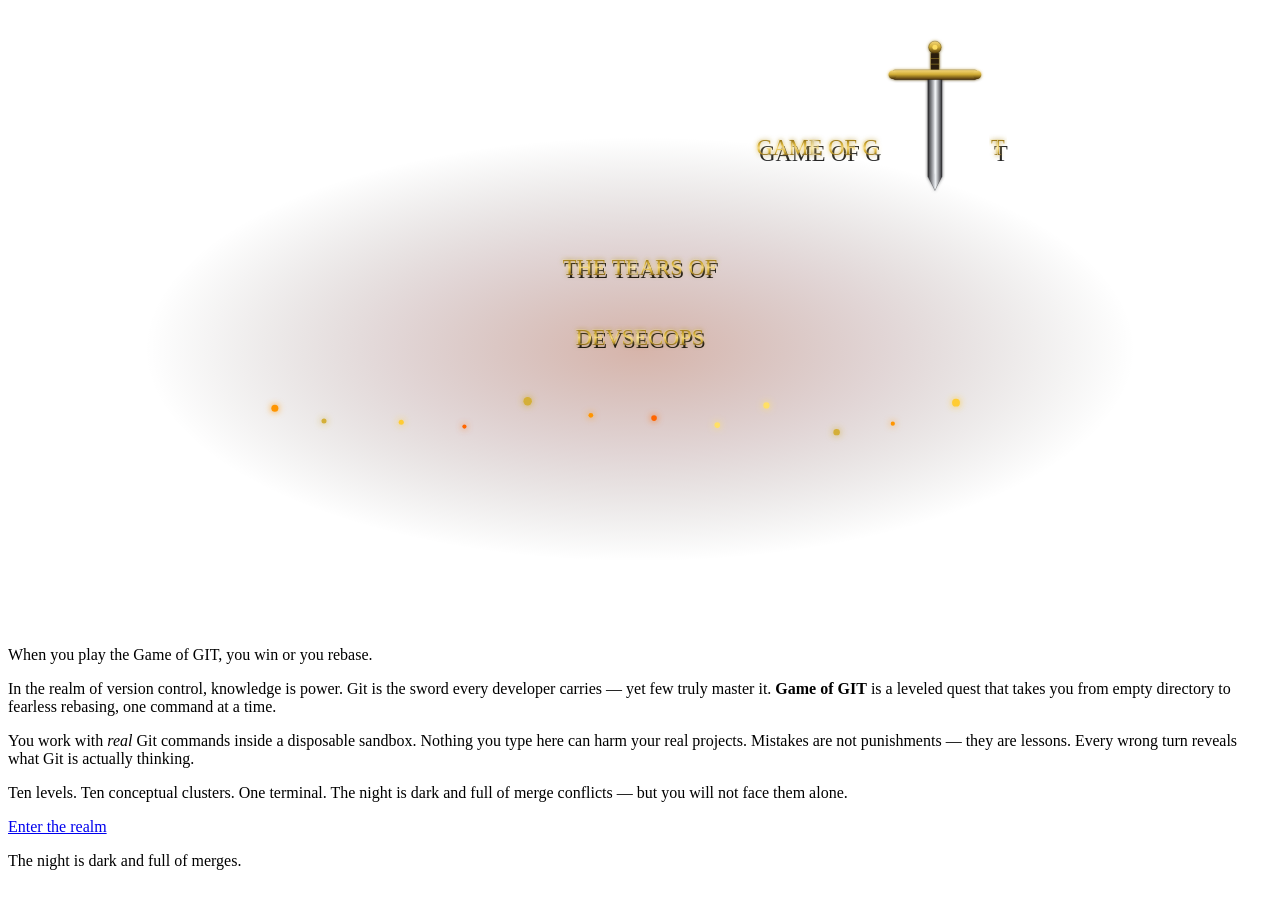
==== commit ac57377e: "web(ui): brighten play-pane secondary text to white; style PLAY button - .progress-indicator, .statu" ====
--- a/gameofgit/web/static/index.html
+++ b/gameofgit/web/static/index.html
@@ -5,7 +5,7 @@
     <meta name="viewport" content="width=device-width, initial-scale=1.0">
     <title>Game of GIT: The Tears of DevSecOps</title>
     <link href="https://fonts.googleapis.com/css2?family=Cinzel:wght@400;700;900&family=EB+Garamond:ital,wght@0,400;0,600;1,400&display=swap" rel="stylesheet">
-    <link rel="stylesheet" href="/static/style.css?v=11">
+    <link rel="stylesheet" href="/static/style.css?v=13">
 </head>
 <body class="home-page">
 
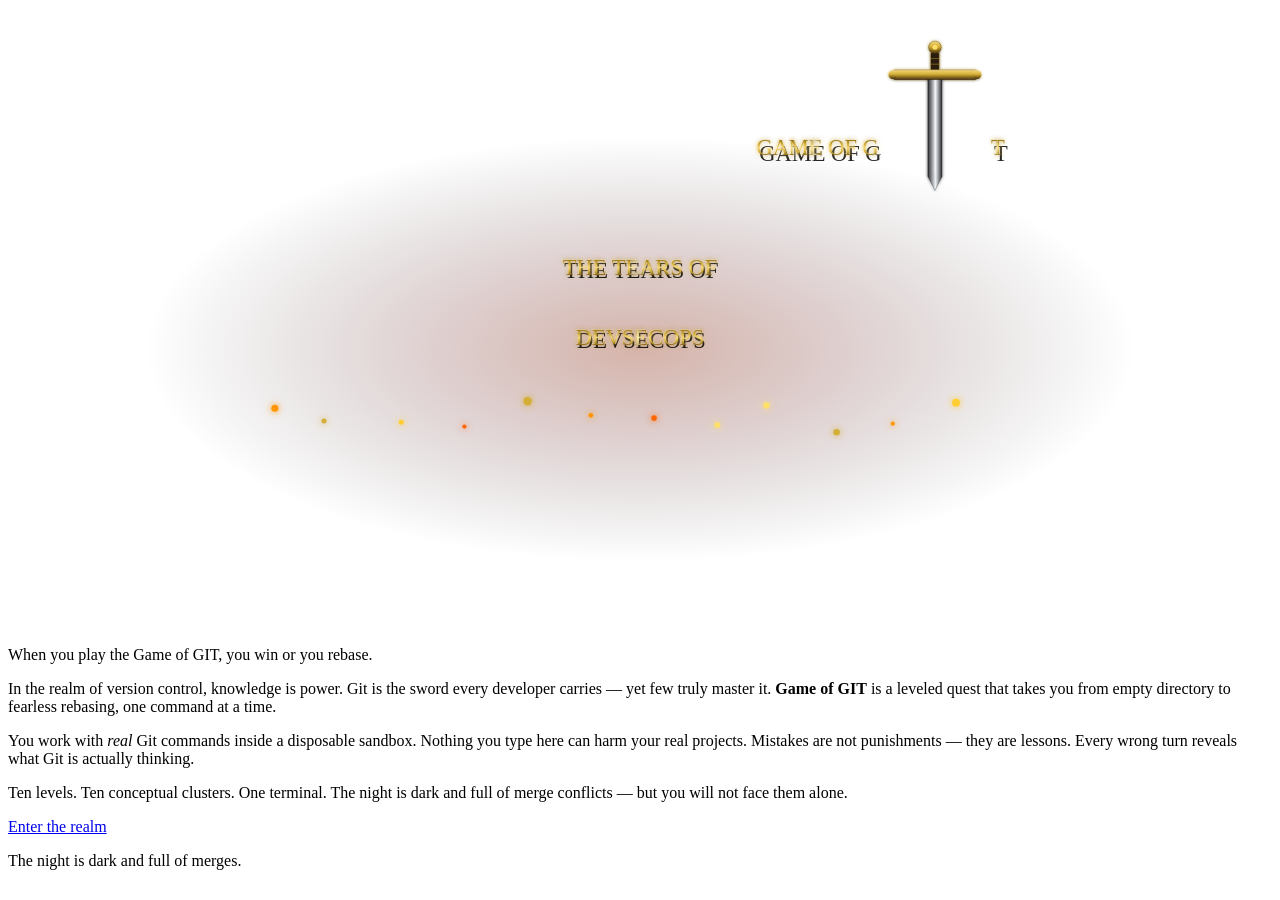
==== commit 128131a6: "web(ui): brighten quest-pane section labels to white - .allowed-label ("Available Commands"), .hints" ====
--- a/gameofgit/web/static/index.html
+++ b/gameofgit/web/static/index.html
@@ -5,7 +5,7 @@
     <meta name="viewport" content="width=device-width, initial-scale=1.0">
     <title>Game of GIT: The Tears of DevSecOps</title>
     <link href="https://fonts.googleapis.com/css2?family=Cinzel:wght@400;700;900&family=EB+Garamond:ital,wght@0,400;0,600;1,400&display=swap" rel="stylesheet">
-    <link rel="stylesheet" href="/static/style.css?v=13">
+    <link rel="stylesheet" href="/static/style.css?v=14">
 </head>
 <body class="home-page">
 
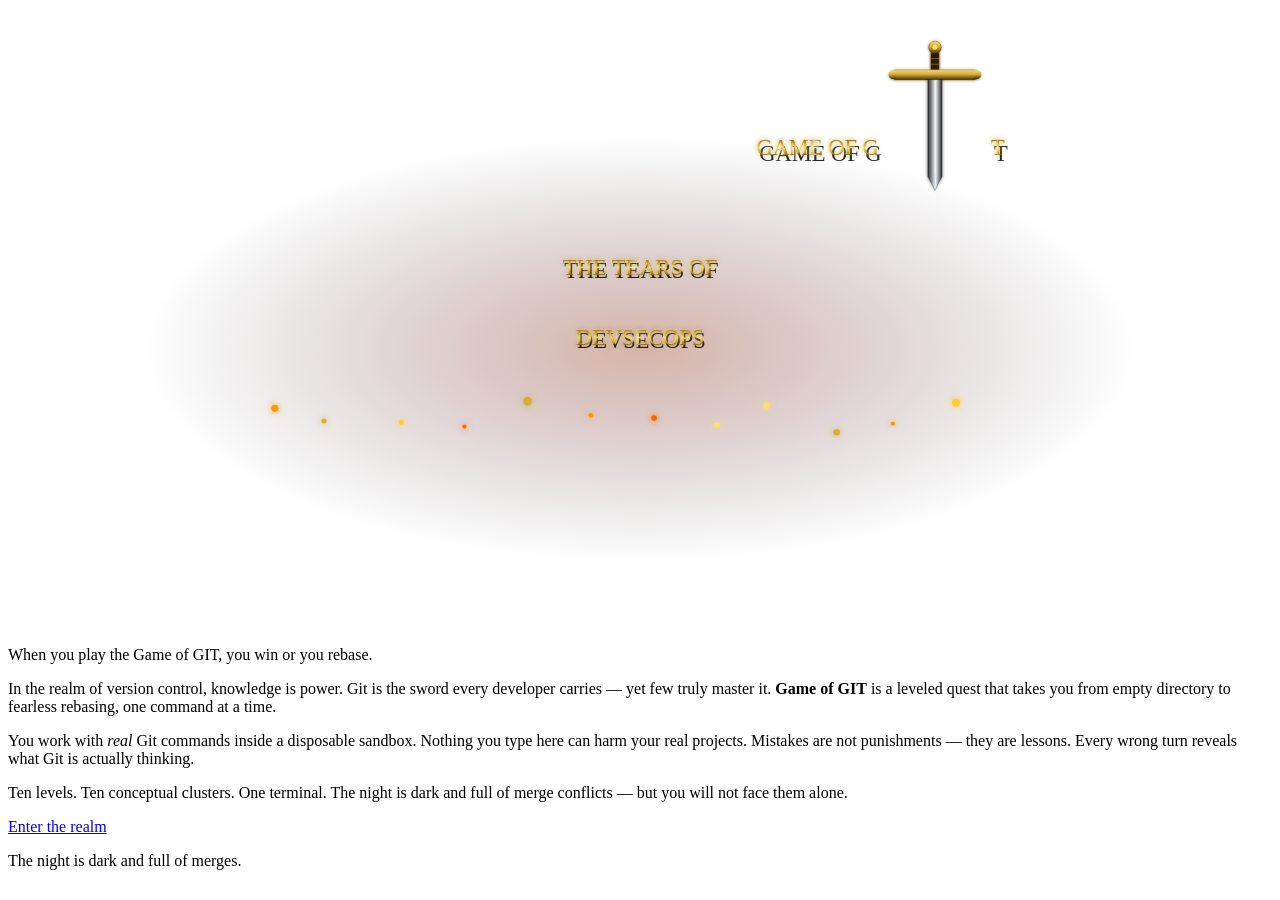
==== commit 580874f2: "web(ui): recolor in-progress status pill to gold Matches the quest-title gold so the pill reads as p" ====
--- a/gameofgit/web/static/index.html
+++ b/gameofgit/web/static/index.html
@@ -5,7 +5,7 @@
     <meta name="viewport" content="width=device-width, initial-scale=1.0">
     <title>Game of GIT: The Tears of DevSecOps</title>
     <link href="https://fonts.googleapis.com/css2?family=Cinzel:wght@400;700;900&family=EB+Garamond:ital,wght@0,400;0,600;1,400&display=swap" rel="stylesheet">
-    <link rel="stylesheet" href="/static/style.css?v=14">
+    <link rel="stylesheet" href="/static/style.css?v=15">
 </head>
 <body class="home-page">
 
